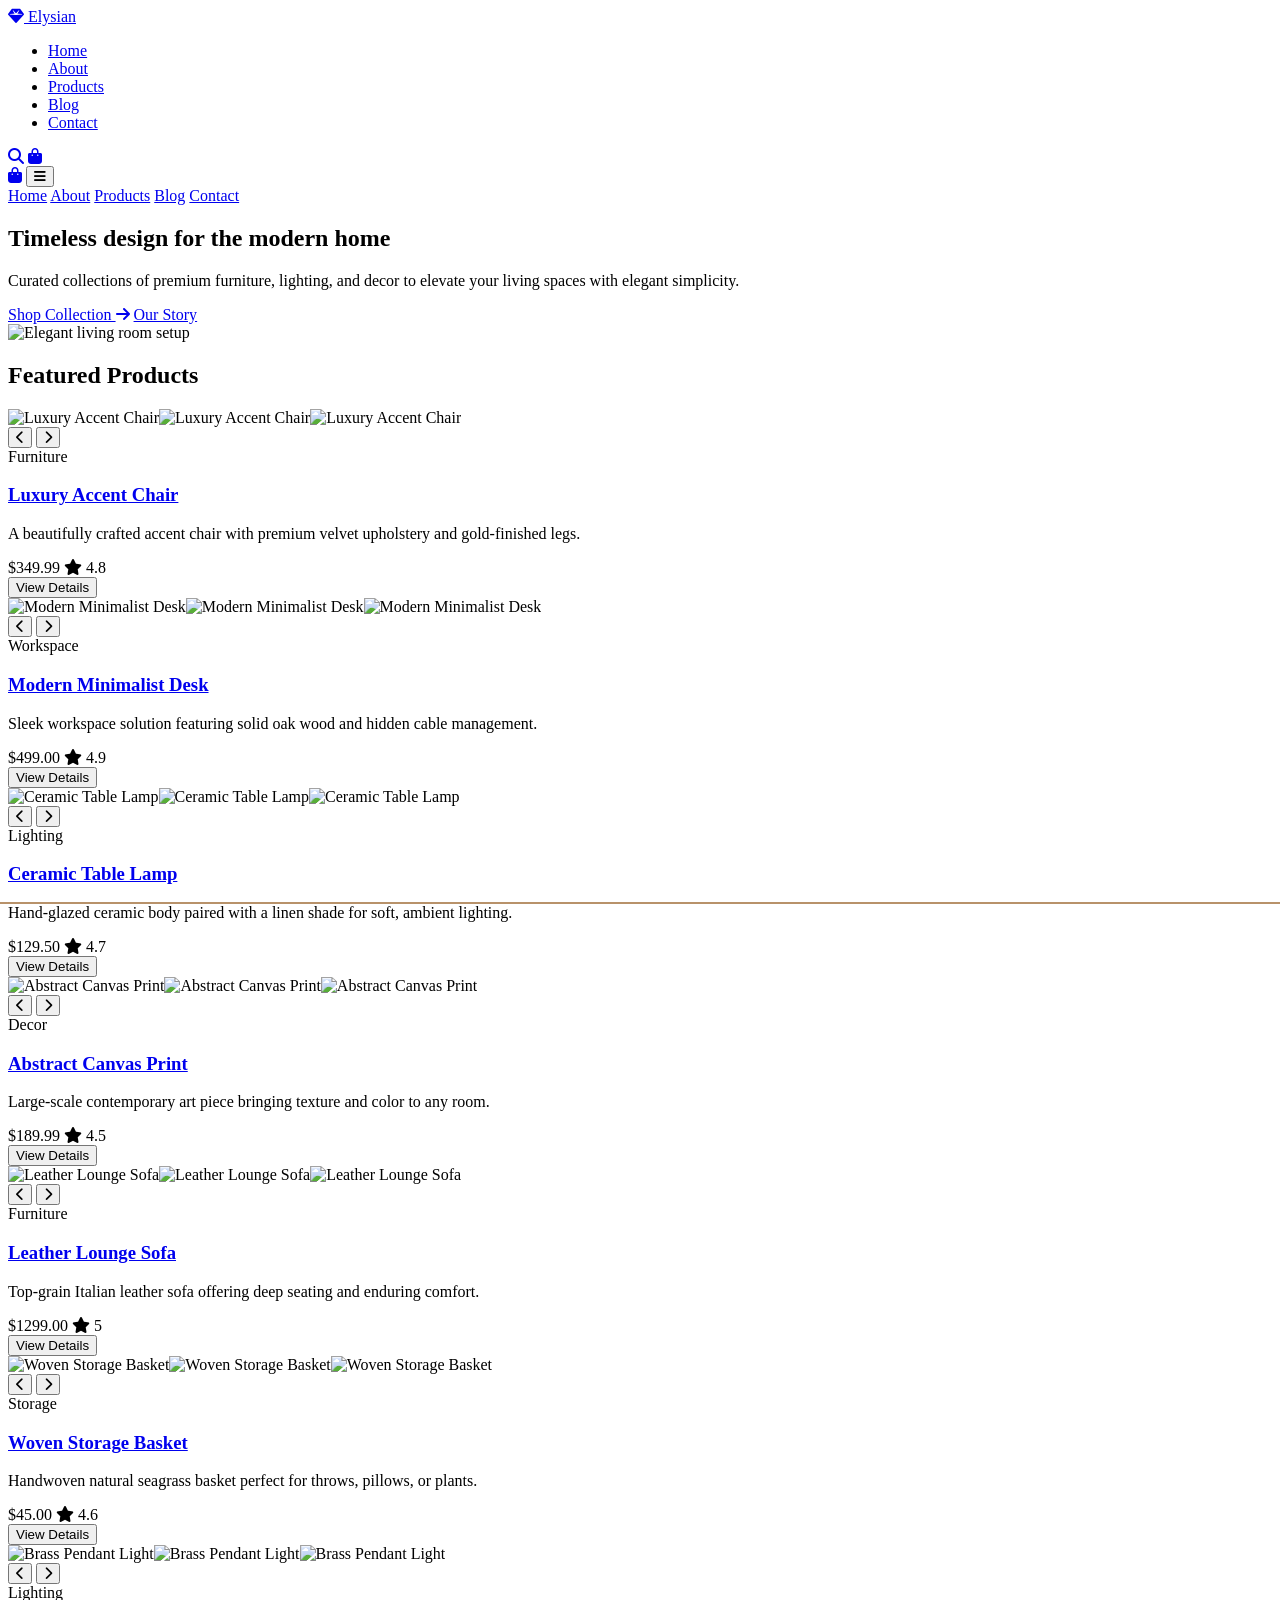
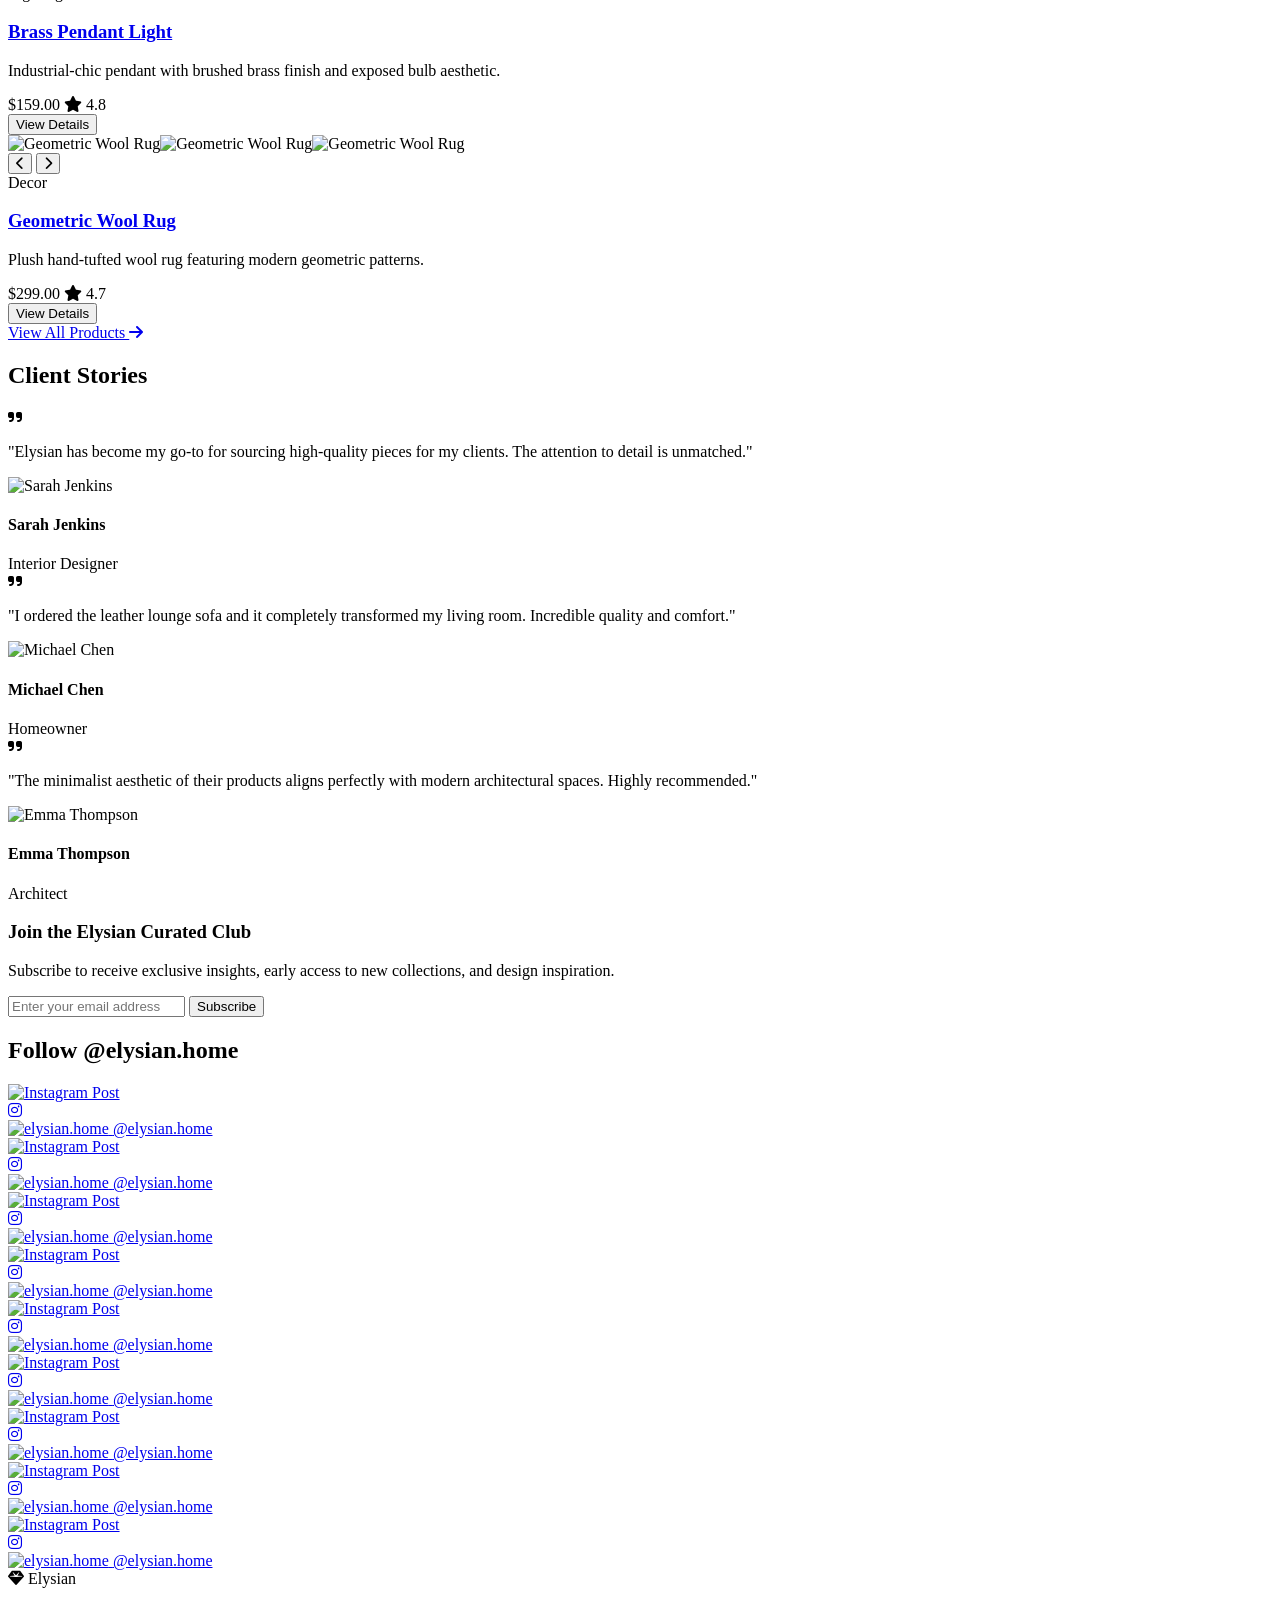
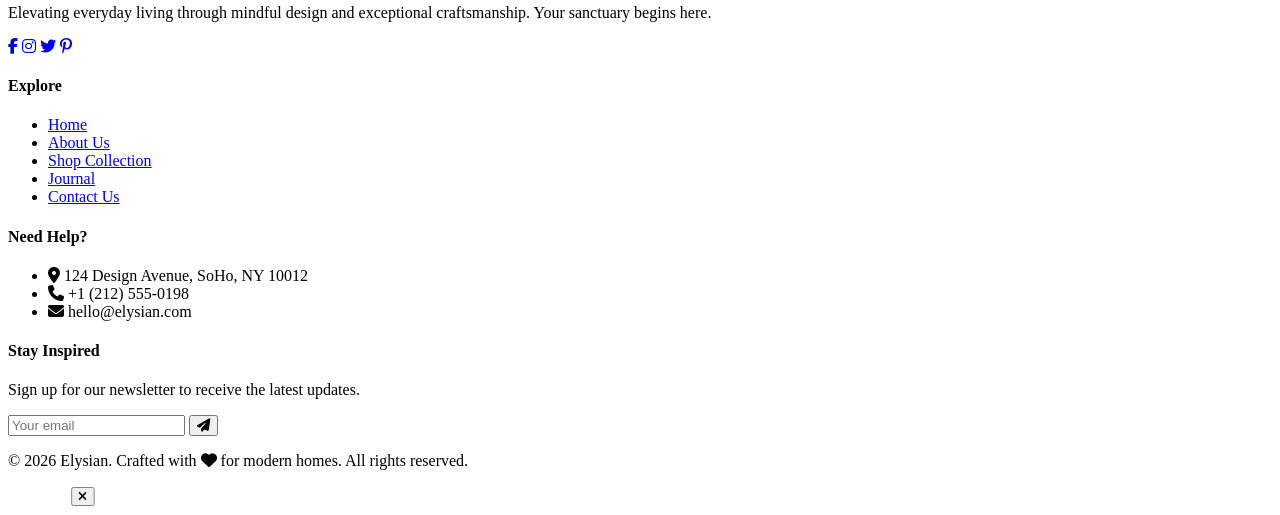
==== index.html @ 002e3759 "first commit" ====
<!DOCTYPE html>
<html lang="en">
<head>
  <meta charset="UTF-8">
  <meta name="viewport" content="width=device-width, initial-scale=1.0">
  <title>Elysian | Modern Elegance</title>
  
  <link rel="stylesheet" href="https://cdnjs.cloudflare.com/ajax/libs/font-awesome/6.4.0/css/all.min.css">
  <link rel="stylesheet" href="style.css">
  <script src="https://cdn.tailwindcss.com"></script>
  <script>
    tailwind.config = {
      theme: {
        extend: {
          colors: {
            primary: '#111111',
            secondary: '#555555',
            accent: '#b8926a',
            'accent-hover': '#9c7853',
            surface: '#f9f9f9',
            border: '#e0e0e0',
          },
          fontFamily: {
            main: ['Inter', 'sans-serif'],
            heading: ['Poppins', 'sans-serif'],
          }
        }
      }
    }
  </script>
</head>
<body class="font-main bg-white text-primary antialiased leading-relaxed">

  <!-- ========== HEADER ========== -->
  <header id="siteHeader" class="relative transition-all duration-300 border-b border-border z-50">
    <div class="max-w-7xl mx-auto px-6 h-20 flex justify-between items-center bg-white">
      <div class="text-2xl font-heading font-bold tracking-tight">
        <a href="index.html" class="flex items-center gap-2 hover:text-accent transition-colors"><i class="fas fa-gem text-accent"></i> Elysian</a>
      </div>
      
      <!-- Desktop Nav -->
      <nav class="hidden md:flex items-center gap-8">
        <ul class="flex gap-8 items-center text-sm font-medium uppercase tracking-wide">
          <li><a href="index.html" class="nav-link is-active text-accent relative py-1">Home</a></li>
          <li><a href="about.html" class="nav-link hover:text-accent relative py-1 transition-colors">About</a></li>
          <li><a href="products.html" class="nav-link hover:text-accent relative py-1 transition-colors">Products</a></li>
          <li><a href="blog.html" class="nav-link hover:text-accent relative py-1 transition-colors">Blog</a></li>
          <li><a href="contact.html" class="nav-link hover:text-accent relative py-1 transition-colors">Contact</a></li>
        </ul>
        <div class="flex items-center gap-5 text-lg">
          <a href="#" class="hover:text-accent transition-colors"><i class="fas fa-search"></i></a>
          <a href="#" class="hover:text-accent transition-colors"><i class="fas fa-shopping-bag"></i></a>
        </div>
      </nav>

      <!-- Mobile Toggle -->
      <div class="flex md:hidden items-center gap-4 text-xl">
        <a href="#" class="hover:text-accent transition-colors"><i class="fas fa-shopping-bag"></i></a>
        <button id="hamburgerBtn" class="text-primary focus:outline-none hover:text-accent transition-colors"><i class="fas fa-bars"></i></button>
      </div>
    </div>
    
    <!-- Mobile Nav Slide-over -->
    <div id="navList" class="fixed top-20 left-0 w-full h-[calc(100vh-80px)] bg-white flex flex-col items-center justify-center gap-8 -translate-x-full transition-transform duration-300 md:hidden z-40 border-t border-border">
      <a href="index.html" class="text-xl font-heading font-medium text-accent">Home</a>
      <a href="about.html" class="text-xl font-heading font-medium hover:text-accent transition-colors">About</a>
      <a href="products.html" class="text-xl font-heading font-medium hover:text-accent transition-colors">Products</a>
      <a href="blog.html" class="text-xl font-heading font-medium hover:text-accent transition-colors">Blog</a>
      <a href="contact.html" class="text-xl font-heading font-medium hover:text-accent transition-colors">Contact</a>
    </div>
  </header>

  <main>
    <!-- ========== HERO SECTION ========== -->
    <section class="bg-surface min-h-[90vh] flex items-center py-16 lg:py-0">
      <div class="max-w-7xl mx-auto px-6 grid grid-cols-1 lg:grid-cols-2 gap-12 lg:gap-16 items-center">
        <div class="max-w-xl">
          <h1 class="text-4xl md:text-5xl lg:text-6xl font-heading font-semibold leading-tight mb-6">Timeless design for the <span class="italic text-accent font-normal">modern home</span></h1>
          <p class="text-lg md:text-xl text-secondary mb-10 leading-relaxed">Curated collections of premium furniture, lighting, and decor to elevate your living spaces with elegant simplicity.</p>
          <div class="flex flex-wrap gap-4">
            <a href="products.html" class="px-8 py-3.5 bg-primary text-white font-heading font-medium rounded hover:bg-accent transition-all hover:-translate-y-1 shadow flex items-center gap-2">Shop Collection <i class="fas fa-arrow-right text-sm"></i></a>
            <a href="about.html" class="px-8 py-3.5 bg-transparent border border-primary text-primary font-heading font-medium rounded hover:bg-primary hover:text-white transition-all">Our Story</a>
          </div>
        </div>
        <div class="relative rounded-2xl overflow-hidden shadow-2xl hover:-translate-y-2 transition-transform duration-500 hover-zoom-img">
          <img src="https://picsum.photos/id/1015/800/600" alt="Elegant living room setup" class="w-full h-[400px] lg:h-[600px] object-cover transition-transform duration-700" loading="lazy">
        </div>
      </div>
    </section>

    <!-- ========== FEATURED PRODUCTS ========== -->
    <section class="py-24">
      <div class="max-w-7xl mx-auto px-6">
        <div class="text-center mb-16 relative">
          <h2 class="text-3xl md:text-4xl font-heading font-semibold inline-block relative pb-4">Featured Products
            <div class="absolute bottom-0 left-1/2 -translate-x-1/2 w-16 h-1 bg-accent"></div>
          </h2>
        </div>
        <div class="grid grid-cols-1 sm:grid-cols-2 lg:grid-cols-3 xl:grid-cols-4 gap-8" id="featuredProductsGrid">
          <!-- Products injected via JS -->
        </div>
        <div class="text-center mt-12">
          <a href="products.html" class="inline-block px-8 py-3 border border-primary text-primary font-heading font-medium rounded hover:bg-primary hover:text-white transition-all">View All Products <i class="fas fa-arrow-right ml-2 text-sm"></i></a>
        </div>
      </div>
    </section>

    <!-- ========== TESTIMONIALS ========== -->
    <section class="py-24 bg-surface">
      <div class="max-w-7xl mx-auto px-6">
        <div class="text-center mb-16 relative">
          <h2 class="text-3xl md:text-4xl font-heading font-semibold inline-block relative pb-4">Client Stories
            <div class="absolute bottom-0 left-1/2 -translate-x-1/2 w-16 h-1 bg-accent"></div>
          </h2>
        </div>
        <div class="grid grid-cols-1 md:grid-cols-2 lg:grid-cols-3 gap-8" id="testimonialsGrid">
          <!-- Testimonials injected via JS -->
        </div>
      </div>
    </section>

    <!-- ========== NEWSLETTER ========== -->
    <section class="py-24">
      <div class="max-w-7xl mx-auto px-6">
        <div class="bg-gradient-to-br from-primary to-slate-800 rounded-3xl p-10 md:p-16 text-center shadow-xl">
          <h3 class="text-3xl font-heading font-semibold text-white mb-4">Join the Elysian Curated Club</h3>
          <p class="text-white/80 max-w-2xl mx-auto mb-10 text-lg">Subscribe to receive exclusive insights, early access to new collections, and design inspiration.</p>
          <form class="flex flex-col sm:flex-row max-w-lg mx-auto gap-3" onsubmit="event.preventDefault(); alert('Subscribed successfully!');">
            <input type="email" placeholder="Enter your email address" required class="flex-grow px-5 py-4 rounded focus:outline-none focus:ring-2 focus:ring-accent font-main">
            <button type="submit" class="px-8 py-4 bg-accent text-white font-heading font-medium rounded hover:bg-accent-hover transition-colors shadow">Subscribe</button>
          </form>
        </div>
      </div>
    </section>

    <!-- ========== INSTAGRAM GRID ========== -->
    <section class="py-24 pt-0">
      <div class="max-w-7xl mx-auto px-6">
        <div class="text-center mb-16 relative">
          <h2 class="text-3xl md:text-4xl font-heading font-semibold inline-block relative pb-4">Follow @elysian.home
            <div class="absolute bottom-0 left-1/2 -translate-x-1/2 w-16 h-1 bg-accent"></div>
          </h2>
        </div>
        <div class="grid grid-cols-2 sm:grid-cols-3 md:grid-cols-4 lg:grid-cols-6 gap-4" id="instagramGrid">
          <!-- Instagram posts injected via JS -->
        </div>
      </div>
    </section>
  </main>

  <!-- ========== FOOTER ========== -->
  <footer class="bg-primary text-white/80 pt-20 pb-8">
    <div class="max-w-7xl mx-auto px-6 grid grid-cols-1 md:grid-cols-2 lg:grid-cols-12 gap-12 mb-16">
      <div class="col-span-1 lg:col-span-4">
        <div class="text-2xl font-heading font-bold text-white mb-4"><i class="fas fa-gem text-accent"></i> Elysian</div>
        <p class="mb-6 leading-relaxed">Elevating everyday living through mindful design and exceptional craftsmanship. Your sanctuary begins here.</p>
        <div class="flex gap-4">
          <a href="#" class="w-10 h-10 rounded-full bg-white/10 flex items-center justify-center hover:bg-accent hover:-translate-y-1 transition-all text-white"><i class="fab fa-facebook-f"></i></a>
          <a href="#" class="w-10 h-10 rounded-full bg-white/10 flex items-center justify-center hover:bg-accent hover:-translate-y-1 transition-all text-white"><i class="fab fa-instagram"></i></a>
          <a href="#" class="w-10 h-10 rounded-full bg-white/10 flex items-center justify-center hover:bg-accent hover:-translate-y-1 transition-all text-white"><i class="fab fa-twitter"></i></a>
          <a href="#" class="w-10 h-10 rounded-full bg-white/10 flex items-center justify-center hover:bg-accent hover:-translate-y-1 transition-all text-white"><i class="fab fa-pinterest-p"></i></a>
        </div>
      </div>
      
      <div class="col-span-1 lg:col-span-2 lg:col-start-6">
        <h4 class="text-white font-heading font-semibold text-lg mb-6">Explore</h4>
        <ul class="space-y-3 font-main">
          <li><a href="index.html" class="hover:text-accent transition-colors">Home</a></li>
          <li><a href="about.html" class="hover:text-accent transition-colors">About Us</a></li>
          <li><a href="products.html" class="hover:text-accent transition-colors">Shop Collection</a></li>
          <li><a href="blog.html" class="hover:text-accent transition-colors">Journal</a></li>
          <li><a href="contact.html" class="hover:text-accent transition-colors">Contact Us</a></li>
        </ul>
      </div>
      
      <div class="col-span-1 lg:col-span-3">
        <h4 class="text-white font-heading font-semibold text-lg mb-6">Need Help?</h4>
        <ul class="space-y-4 font-main">
          <li class="flex items-start gap-3"><i class="fas fa-map-marker-alt text-accent mt-1"></i> 124 Design Avenue, SoHo, NY 10012</li>
          <li class="flex items-start gap-3"><i class="fas fa-phone text-accent mt-1"></i> +1 (212) 555-0198</li>
          <li class="flex items-start gap-3"><i class="fas fa-envelope text-accent mt-1"></i> hello@elysian.com</li>
        </ul>
      </div>
      
      <div class="col-span-1 lg:col-span-3 md:col-span-2">
        <h4 class="text-white font-heading font-semibold text-lg mb-6">Stay Inspired</h4>
        <p class="mb-4 text-sm">Sign up for our newsletter to receive the latest updates.</p>
        <form class="flex" onsubmit="event.preventDefault(); alert('Subscribed successfully!');">
          <input type="email" placeholder="Your email" required class="flex-grow px-4 py-3 rounded-l bg-white/10 border border-white/20 text-white placeholder-white/50 focus:outline-none focus:border-accent font-main">
          <button type="submit" class="px-5 bg-accent hover:bg-accent-hover text-white rounded-r transition-colors"><i class="fas fa-paper-plane"></i></button>
        </form>
      </div>
    </div>
    
    <div class="max-w-7xl mx-auto px-6 border-t border-white/10 pt-8 text-center text-sm">
      <p>&copy; 2026 Elysian. Crafted with <i class="fas fa-heart text-accent"></i> for modern homes. All rights reserved.</p>
    </div>
  </footer>

  <!-- ========== PRODUCT MODAL ========== -->
  <div class="fixed inset-0 bg-black/60 items-center justify-center z-[2000] opacity-0 invisible transition-all duration-300 backdrop-blur-sm flex" id="productModal">
    <div class="bg-white w-[90%] max-w-[950px] rounded-2xl overflow-hidden relative transform scale-95 transition-transform duration-300 flex flex-col md:flex-row max-h-[90vh] shadow-2xl modal-content">
      <button class="absolute top-4 right-4 w-10 h-10 bg-white shadow rounded-full flex items-center justify-center text-primary hover:bg-danger hover:text-white hover:rotate-90 transition-all duration-300 z-50 focus:outline-none" onclick="closeModal()"><i class="fas fa-times text-lg"></i></button>
      
      <div class="w-full md:w-1/2 bg-surface relative min-h-[300px] md:min-h-0 shrink-0">
        <div class="absolute inset-0 flex transition-transform duration-300 modal-slider">
          <!-- Images injected here via JS -->
        </div>
      </div>
      
      <div class="w-full md:w-1/2 p-8 md:p-10 overflow-y-auto custom-scrollbar modal-info-col">
        <!-- Info injected here via JS -->
      </div>
    </div>
  </div>

  <script src="script.js"></script>
  <script>
    document.addEventListener('DOMContentLoaded', () => {
      initCommon();
      if(typeof initHomePage === 'function') initHomePage();
    });
  </script>
</body>
</html>
---- style.css ----
/* Minimal custom CSS for things that are complex as pure utilities. Most styling is now Tailwind utilities in HTML. */

@import url('https://fonts.googleapis.com/css2?family=Inter:wght@400;500;600;700&family=Poppins:wght@400;500;600;700&display=swap');

html {
  scroll-behavior: smooth;
}

body {
  overflow-x: hidden;
}

/* Modal Overlay & Transitions */
#productModal {
  transition: opacity 0.3s ease, visibility 0.3s ease;
}

#productModal .modal-content {
  transition: transform 0.3s ease;
  transform: scale(0.9);
}

#productModal.is-active {
  opacity: 1;
  visibility: visible;
}

#productModal.is-active .modal-content {
  transform: scale(1);
}

/* Mobile Nav Menu Transitions */
#navList {
  transition: left 0.3s ease;
}

#navList.is-active {
  left: 0;
}

/* Custom Scrollbar for Info Col */
.custom-scrollbar::-webkit-scrollbar {
  width: 6px;
}
.custom-scrollbar::-webkit-scrollbar-track {
  background: #f1f1f1; 
}
.custom-scrollbar::-webkit-scrollbar-thumb {
  background: #c1c1c1; 
  border-radius: 4px;
}
.custom-scrollbar::-webkit-scrollbar-thumb:hover {
  background: #a8a8a8; 
}

/* Product Image Slider Container */
.slider-container:hover .slider-btn {
  opacity: 1;
}

/* Active Filter Link */
.filter-link.is-active {
  color: #b8926a; /* Tailwind accent color */
  font-weight: 500;
}

/* Image zoom on hover for Instagram and Hero */
.hover-zoom-img:hover img {
  transform: scale(1.05);
}

.hover-zoom-img-insta:hover img {
  transform: scale(1.1);
}

.hover-overlay-group:hover .hover-overlay {
  opacity: 1;
}

/* Underline Animation on Nav Links */
.nav-link::after {
  content: '';
  position: absolute;
  bottom: -4px;
  left: 0;
  width: 0;
  height: 2px;
  background-color: #b8926a;
  transition: width 0.3s ease;
}

.nav-link:hover::after, .nav-link.is-active::after {
  width: 100%;
}
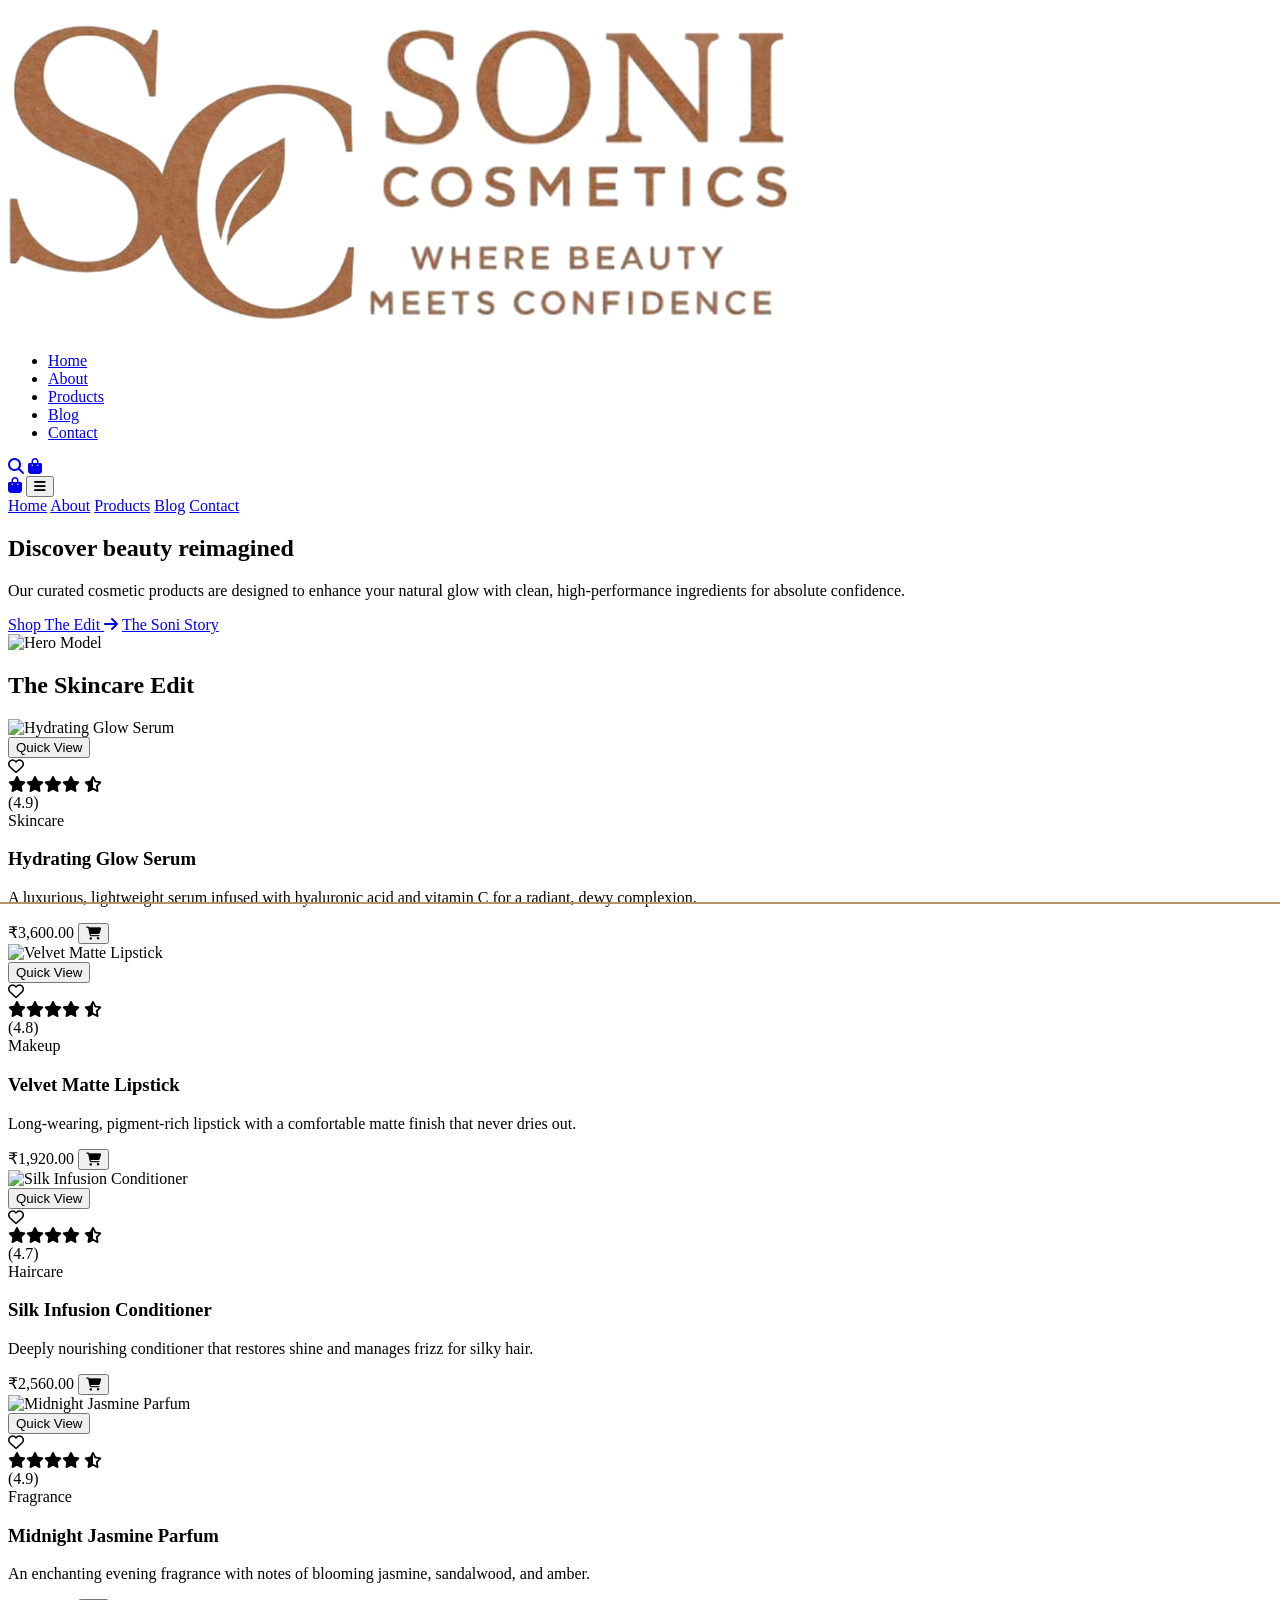
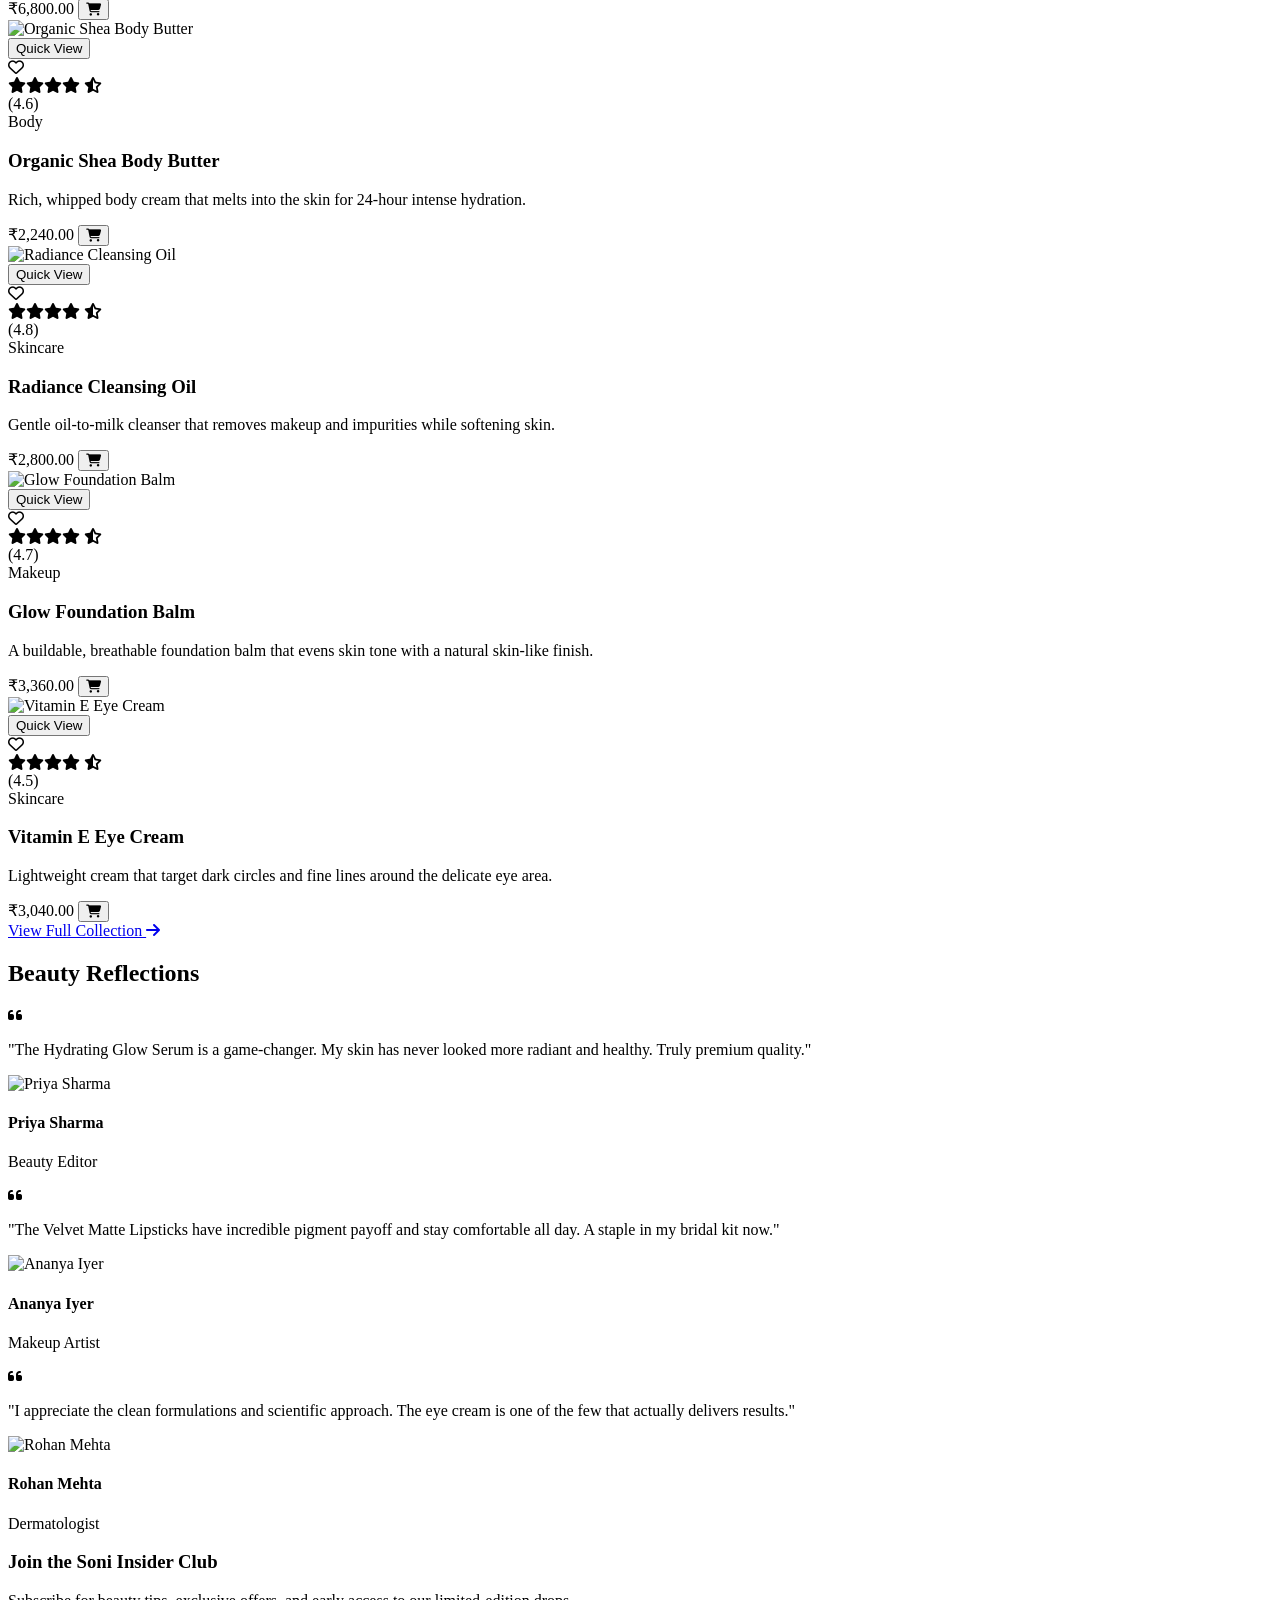
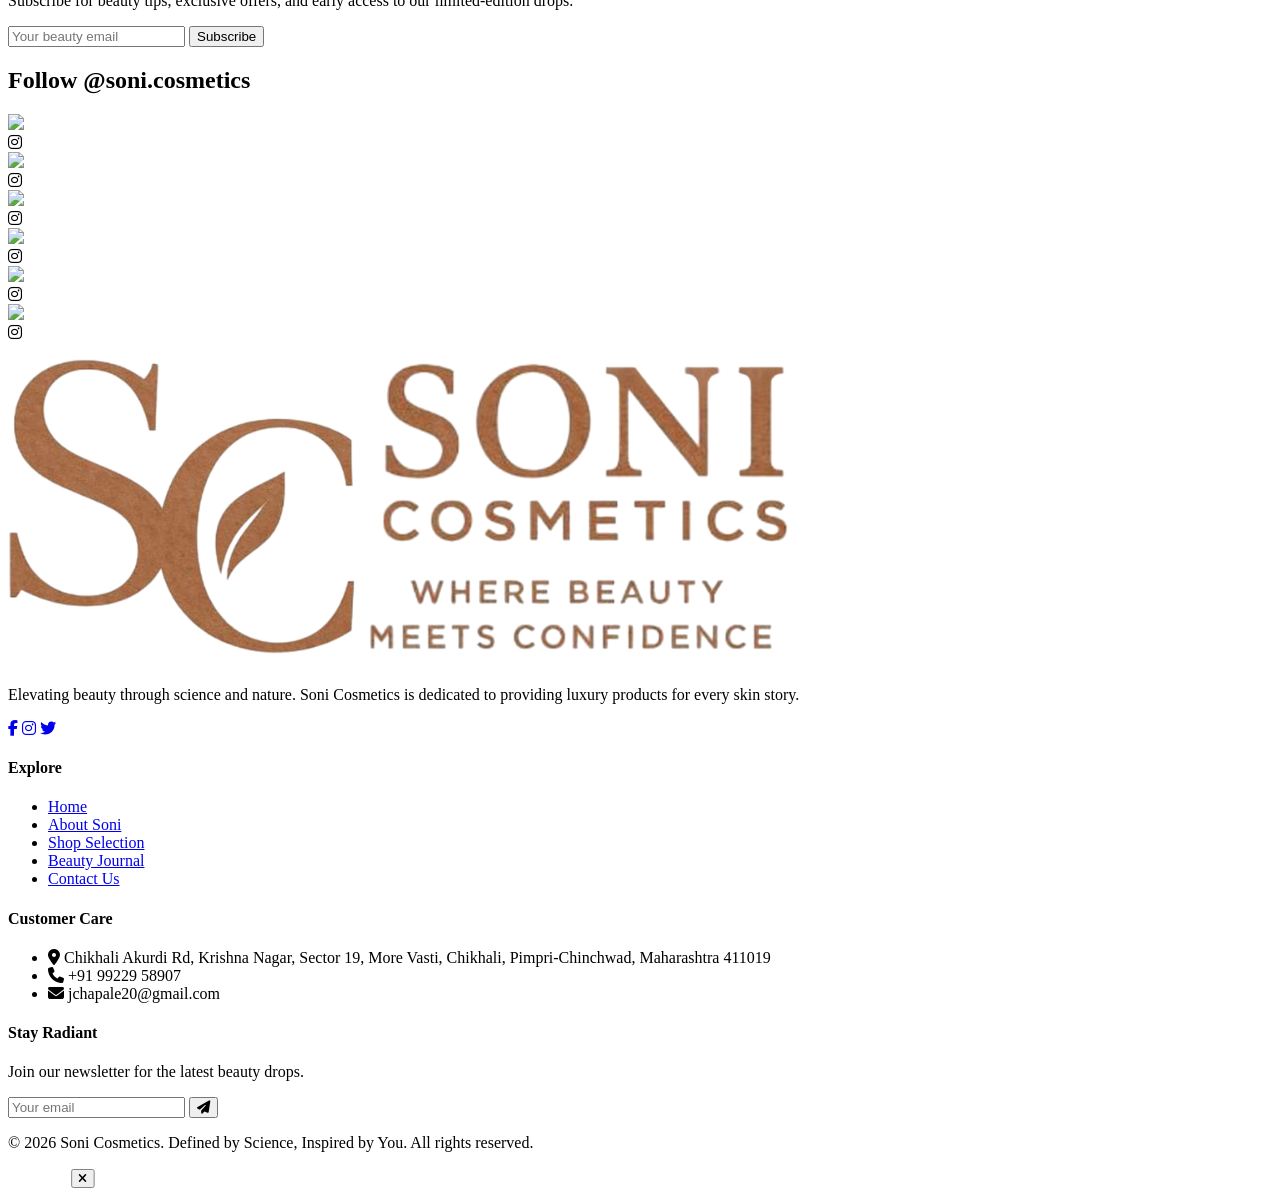
==== commit d63327d0: "changes by om with ruchiii" ====
--- a/index.html
+++ b/index.html
@@ -3,7 +3,7 @@
 <head>
   <meta charset="UTF-8">
   <meta name="viewport" content="width=device-width, initial-scale=1.0">
-  <title>Elysian | Modern Elegance</title>
+  <title>Soni Cosmetics | Radiate Confidence</title>
   
   <link rel="stylesheet" href="https://cdnjs.cloudflare.com/ajax/libs/font-awesome/6.4.0/css/all.min.css">
   <link rel="stylesheet" href="style.css">
@@ -34,8 +34,10 @@
   <!-- ========== HEADER ========== -->
   <header id="siteHeader" class="relative transition-all duration-300 border-b border-border z-50">
     <div class="max-w-7xl mx-auto px-6 h-20 flex justify-between items-center bg-white">
-      <div class="text-2xl font-heading font-bold tracking-tight">
-        <a href="index.html" class="flex items-center gap-2 hover:text-accent transition-colors"><i class="fas fa-gem text-accent"></i> Elysian</a>
+      <div class="h-12 w-auto">
+        <a href="index.html" class="flex items-center h-full hover:opacity-80 transition-opacity">
+          <img src="logo.png" alt="Soni Cosmetics" class="h-full w-auto">
+        </a>
       </div>
       
       <!-- Desktop Nav -->
@@ -75,15 +77,15 @@
     <section class="bg-surface min-h-[90vh] flex items-center py-16 lg:py-0">
       <div class="max-w-7xl mx-auto px-6 grid grid-cols-1 lg:grid-cols-2 gap-12 lg:gap-16 items-center">
         <div class="max-w-xl">
-          <h1 class="text-4xl md:text-5xl lg:text-6xl font-heading font-semibold leading-tight mb-6">Timeless design for the <span class="italic text-accent font-normal">modern home</span></h1>
-          <p class="text-lg md:text-xl text-secondary mb-10 leading-relaxed">Curated collections of premium furniture, lighting, and decor to elevate your living spaces with elegant simplicity.</p>
+          <h1 class="text-4xl md:text-5xl lg:text-6xl font-heading font-semibold leading-tight mb-6">Discover beauty <span class="italic text-accent font-normal">reimagined</span></h1>
+          <p class="text-lg md:text-xl text-secondary mb-10 leading-relaxed">Our curated cosmetic products are designed to enhance your natural glow with clean, high-performance ingredients for absolute confidence.</p>
           <div class="flex flex-wrap gap-4">
-            <a href="products.html" class="px-8 py-3.5 bg-primary text-white font-heading font-medium rounded hover:bg-accent transition-all hover:-translate-y-1 shadow flex items-center gap-2">Shop Collection <i class="fas fa-arrow-right text-sm"></i></a>
-            <a href="about.html" class="px-8 py-3.5 bg-transparent border border-primary text-primary font-heading font-medium rounded hover:bg-primary hover:text-white transition-all">Our Story</a>
+            <a href="products.html" class="px-8 py-3.5 bg-primary text-white font-heading font-medium rounded hover:bg-accent transition-all hover:-translate-y-1 shadow flex items-center gap-2">Shop The Edit <i class="fas fa-arrow-right text-sm"></i></a>
+            <a href="about.html" class="px-8 py-3.5 bg-transparent border border-primary text-primary font-heading font-medium rounded hover:bg-primary hover:text-white transition-all">The Soni Story</a>
           </div>
         </div>
         <div class="relative rounded-2xl overflow-hidden shadow-2xl hover:-translate-y-2 transition-transform duration-500 hover-zoom-img">
-          <img src="https://picsum.photos/id/1015/800/600" alt="Elegant living room setup" class="w-full h-[400px] lg:h-[600px] object-cover transition-transform duration-700" loading="lazy">
+            <img src="https://images.unsplash.com/photo-1522338242992-e1a54906a8da?w=1200&h=800&fit=crop" alt="Hero Model" class="w-full h-full object-cover">
         </div>
       </div>
     </section>
@@ -92,7 +94,7 @@
     <section class="py-24">
       <div class="max-w-7xl mx-auto px-6">
         <div class="text-center mb-16 relative">
-          <h2 class="text-3xl md:text-4xl font-heading font-semibold inline-block relative pb-4">Featured Products
+          <h2 class="text-3xl md:text-4xl font-heading font-semibold inline-block relative pb-4">The Skincare Edit
             <div class="absolute bottom-0 left-1/2 -translate-x-1/2 w-16 h-1 bg-accent"></div>
           </h2>
         </div>
@@ -100,7 +102,7 @@
           <!-- Products injected via JS -->
         </div>
         <div class="text-center mt-12">
-          <a href="products.html" class="inline-block px-8 py-3 border border-primary text-primary font-heading font-medium rounded hover:bg-primary hover:text-white transition-all">View All Products <i class="fas fa-arrow-right ml-2 text-sm"></i></a>
+          <a href="products.html" class="inline-block px-8 py-3 border border-primary text-primary font-heading font-medium rounded hover:bg-primary hover:text-white transition-all">View Full Collection <i class="fas fa-arrow-right ml-2 text-sm"></i></a>
         </div>
       </div>
     </section>
@@ -109,7 +111,7 @@
     <section class="py-24 bg-surface">
       <div class="max-w-7xl mx-auto px-6">
         <div class="text-center mb-16 relative">
-          <h2 class="text-3xl md:text-4xl font-heading font-semibold inline-block relative pb-4">Client Stories
+          <h2 class="text-3xl md:text-4xl font-heading font-semibold inline-block relative pb-4">Beauty Reflections
             <div class="absolute bottom-0 left-1/2 -translate-x-1/2 w-16 h-1 bg-accent"></div>
           </h2>
         </div>
@@ -123,10 +125,10 @@
     <section class="py-24">
       <div class="max-w-7xl mx-auto px-6">
         <div class="bg-gradient-to-br from-primary to-slate-800 rounded-3xl p-10 md:p-16 text-center shadow-xl">
-          <h3 class="text-3xl font-heading font-semibold text-white mb-4">Join the Elysian Curated Club</h3>
-          <p class="text-white/80 max-w-2xl mx-auto mb-10 text-lg">Subscribe to receive exclusive insights, early access to new collections, and design inspiration.</p>
+          <h3 class="text-3xl font-heading font-semibold text-white mb-4">Join the Soni Insider Club</h3>
+          <p class="text-white/80 max-w-2xl mx-auto mb-10 text-lg">Subscribe for beauty tips, exclusive offers, and early access to our limited-edition drops.</p>
           <form class="flex flex-col sm:flex-row max-w-lg mx-auto gap-3" onsubmit="event.preventDefault(); alert('Subscribed successfully!');">
-            <input type="email" placeholder="Enter your email address" required class="flex-grow px-5 py-4 rounded focus:outline-none focus:ring-2 focus:ring-accent font-main">
+            <input type="email" placeholder="Your beauty email" required class="flex-grow px-5 py-4 rounded focus:outline-none focus:ring-2 focus:ring-accent font-main">
             <button type="submit" class="px-8 py-4 bg-accent text-white font-heading font-medium rounded hover:bg-accent-hover transition-colors shadow">Subscribe</button>
           </form>
         </div>
@@ -137,7 +139,7 @@
     <section class="py-24 pt-0">
       <div class="max-w-7xl mx-auto px-6">
         <div class="text-center mb-16 relative">
-          <h2 class="text-3xl md:text-4xl font-heading font-semibold inline-block relative pb-4">Follow @elysian.home
+          <h2 class="text-3xl md:text-4xl font-heading font-semibold inline-block relative pb-4">Follow @soni.cosmetics
             <div class="absolute bottom-0 left-1/2 -translate-x-1/2 w-16 h-1 bg-accent"></div>
           </h2>
         </div>
@@ -152,13 +154,14 @@
   <footer class="bg-primary text-white/80 pt-20 pb-8">
     <div class="max-w-7xl mx-auto px-6 grid grid-cols-1 md:grid-cols-2 lg:grid-cols-12 gap-12 mb-16">
       <div class="col-span-1 lg:col-span-4">
-        <div class="text-2xl font-heading font-bold text-white mb-4"><i class="fas fa-gem text-accent"></i> Elysian</div>
-        <p class="mb-6 leading-relaxed">Elevating everyday living through mindful design and exceptional craftsmanship. Your sanctuary begins here.</p>
+        <div class="h-10 w-auto mb-4">
+          <img src="logo.png" alt="Soni Cosmetics" class="h-full w-auto invert brightness-0">
+        </div>
+        <p class="mb-6 leading-relaxed">Elevating beauty through science and nature. Soni Cosmetics is dedicated to providing luxury products for every skin story.</p>
         <div class="flex gap-4">
           <a href="#" class="w-10 h-10 rounded-full bg-white/10 flex items-center justify-center hover:bg-accent hover:-translate-y-1 transition-all text-white"><i class="fab fa-facebook-f"></i></a>
-          <a href="#" class="w-10 h-10 rounded-full bg-white/10 flex items-center justify-center hover:bg-accent hover:-translate-y-1 transition-all text-white"><i class="fab fa-instagram"></i></a>
+          <a href="https://www.instagram.com/soni_cosmetics_wholesale" target="_blank" class="w-10 h-10 rounded-full bg-white/10 flex items-center justify-center hover:bg-accent hover:-translate-y-1 transition-all text-white"><i class="fab fa-instagram"></i></a>
           <a href="#" class="w-10 h-10 rounded-full bg-white/10 flex items-center justify-center hover:bg-accent hover:-translate-y-1 transition-all text-white"><i class="fab fa-twitter"></i></a>
-          <a href="#" class="w-10 h-10 rounded-full bg-white/10 flex items-center justify-center hover:bg-accent hover:-translate-y-1 transition-all text-white"><i class="fab fa-pinterest-p"></i></a>
         </div>
       </div>
       
@@ -166,25 +169,25 @@
         <h4 class="text-white font-heading font-semibold text-lg mb-6">Explore</h4>
         <ul class="space-y-3 font-main">
           <li><a href="index.html" class="hover:text-accent transition-colors">Home</a></li>
-          <li><a href="about.html" class="hover:text-accent transition-colors">About Us</a></li>
-          <li><a href="products.html" class="hover:text-accent transition-colors">Shop Collection</a></li>
-          <li><a href="blog.html" class="hover:text-accent transition-colors">Journal</a></li>
+          <li><a href="about.html" class="hover:text-accent transition-colors">About Soni</a></li>
+          <li><a href="products.html" class="hover:text-accent transition-colors">Shop Selection</a></li>
+          <li><a href="blog.html" class="hover:text-accent transition-colors">Beauty Journal</a></li>
           <li><a href="contact.html" class="hover:text-accent transition-colors">Contact Us</a></li>
         </ul>
       </div>
       
       <div class="col-span-1 lg:col-span-3">
-        <h4 class="text-white font-heading font-semibold text-lg mb-6">Need Help?</h4>
+        <h4 class="text-white font-heading font-semibold text-lg mb-6">Customer Care</h4>
         <ul class="space-y-4 font-main">
-          <li class="flex items-start gap-3"><i class="fas fa-map-marker-alt text-accent mt-1"></i> 124 Design Avenue, SoHo, NY 10012</li>
-          <li class="flex items-start gap-3"><i class="fas fa-phone text-accent mt-1"></i> +1 (212) 555-0198</li>
-          <li class="flex items-start gap-3"><i class="fas fa-envelope text-accent mt-1"></i> hello@elysian.com</li>
+          <li class="flex items-start gap-3"><i class="fas fa-map-marker-alt text-accent mt-1"></i> Chikhali Akurdi Rd, Krishna Nagar, Sector 19, More Vasti, Chikhali, Pimpri-Chinchwad, Maharashtra 411019</li>
+          <li class="flex items-start gap-3"><i class="fas fa-phone text-accent mt-1"></i> +91 99229 58907</li>
+          <li class="flex items-start gap-3"><i class="fas fa-envelope text-accent mt-1"></i> jchapale20@gmail.com</li>
         </ul>
       </div>
       
       <div class="col-span-1 lg:col-span-3 md:col-span-2">
-        <h4 class="text-white font-heading font-semibold text-lg mb-6">Stay Inspired</h4>
-        <p class="mb-4 text-sm">Sign up for our newsletter to receive the latest updates.</p>
+        <h4 class="text-white font-heading font-semibold text-lg mb-6">Stay Radiant</h4>
+        <p class="mb-4 text-sm">Join our newsletter for the latest beauty drops.</p>
         <form class="flex" onsubmit="event.preventDefault(); alert('Subscribed successfully!');">
           <input type="email" placeholder="Your email" required class="flex-grow px-4 py-3 rounded-l bg-white/10 border border-white/20 text-white placeholder-white/50 focus:outline-none focus:border-accent font-main">
           <button type="submit" class="px-5 bg-accent hover:bg-accent-hover text-white rounded-r transition-colors"><i class="fas fa-paper-plane"></i></button>
@@ -193,7 +196,7 @@
     </div>
     
     <div class="max-w-7xl mx-auto px-6 border-t border-white/10 pt-8 text-center text-sm">
-      <p>&copy; 2026 Elysian. Crafted with <i class="fas fa-heart text-accent"></i> for modern homes. All rights reserved.</p>
+      <p>&copy; 2026 Soni Cosmetics. Defined by Science, Inspired by You. All rights reserved.</p>
     </div>
   </footer>
 
